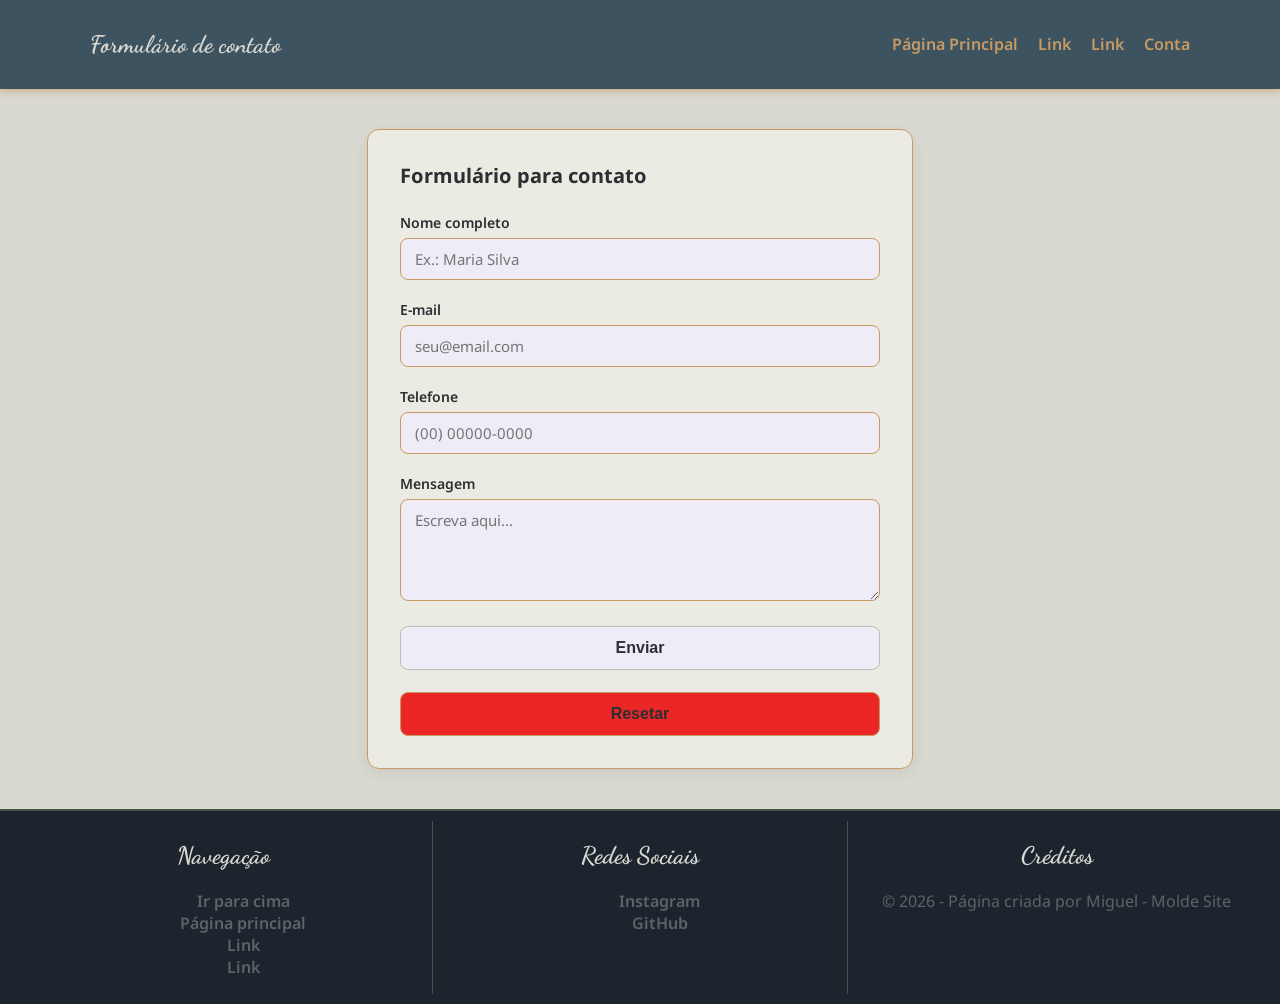
==== forms.html @ 01b7ef20 "Primeiro Upload" ====
<!doctype html>
<html lang="pt-BR">
  <head>
    <meta charset="UTF-8" />
    <meta name="viewport" content="width=device-width, initial-scale=1.0" />
    <link rel="stylesheet" href="style.css" />
    <link rel="stylesheet" href="style.css" />
    <link rel="preconnect" href="https://fonts.googleapis.com" />
    <link rel="preconnect" href="https://fonts.gstatic.com" crossorigin />
    <link
      href="https://fonts.googleapis.com/css2?family=Dancing+Script:wght@400..700&family=Noto+Sans:ital,wght@0,100..900;1,100..900&display=swap"
      rel="stylesheet"
    />
    <title>Formulário</title>
  </head>
  <body id="topo">
    <header class="topo">
      <nav class="menu">
        <h1 class="CardTitle">Formulário de contato</h1>
        <ul class="LinksMenu">
          <li><a href="index.html">Página Principal</a></li>
          <li><a href="">Link</a></li>
          <li><a href="">Link</a></li>
          <li><a href="">Conta</a></li>
        </ul>
      </nav>
    </header>
    <main>
      <!-- id="topo" -->
      <form class="form">
        <h2 class="texto-form">Formulário para contato</h2>
        <div class="campos">
          <label for="ex-nome">Nome completo</label>
          <input
            type="text"
            id="ex-nome"
            name="nome"
            placeholder="Ex.: Maria Silva"
            required
          />
        </div>
        <div class="campos">
          <label for="ex-email">E-mail</label>
          <input
            type="email"
            id="ex-email"
            name="email"
            placeholder="seu@email.com"
            required
          />
        </div>
        <div class="campos">
          <label for="ex-tel">Telefone</label>
          <input
            type="tel"
            id="tel"
            name="tel"
            placeholder="(00) 00000-0000"
            required
          />
        </div>
        <div class="campos">
          <label for="ex-mensagem">Mensagem</label>
          <textarea
            id="ex-mensagem"
            name="mensagem"
            rows="4"
            placeholder="Escreva aqui..."
          ></textarea>
        </div>
        <button type="submit">Enviar</button>
        <br /><br />
        <button type="reset">Resetar</button>
      </form>
    </main>
    <footer class="bottom">
      <article class="box">
        <div class="CardLeft">
          <h2 class="CardTitle">Navegação</h2>
          <ul class="">
            <li><a class="button" href="#topo">Ir para cima</a></li>
            <li><a class="button" href="index.html">Página principal</a></li>
            <li><a class="button" href="">Link</a></li>
            <li><a class="button" href="">Link</a></li>
          </ul>
        </div>
        <div class="CardCenter">
          <h2 class="CardTitle">Redes Sociais</h2>
          <ul class="">
            <li>
              <a
                class="button"
                target="_blank"
                href="https://www.instagram.com/miguel.moraes___?igsi=ZnhrdTlhOXlob2tw"
                >Instagram</a
              >
            </li>
            <li>
              <a
                class="button"
                target="_blank"
                href="https://github.com/Me-Moraes"
                >GitHub</a
              >
            </li>
          </ul>
        </div>
        <div class="CardRight">
          <h2 class="CardTitle">Créditos</h2>
          <p>© 2026 - Página criada por Miguel - Molde Site</p>
        </div>
      </article>
    </footer>
    <script src="script.js"></script>
  </body>
</html>
---- style.css ----
/* 
Banco de cores	          Hex	      Uso sugerido
Azul Noite Fuji	        #1C252E	Fundo principal / cabeçalhos
Cinza Névoa	            #5B6467	Textos secundários
Azul Lago Kawaguchi	    #3E5360	Destaques e blocos
Branco Neve	            #D9D9D2	Fundo claro / contraste
Grafite Vulcânico	    #2B2F31	Tipografia principal
Dourado Luzes da Vila	#C69B63	Botões e detalhes elegantes
Verde Floresta Japonesa	#465248	Elementos naturais / ícones */

/* Corpo da página */
body {
  margin: 0;
  color: #2b2f31;
  font-family: "Noto Sans", arial;
  background-color: #d9d9d2;
}
/* Header e navegação (Flex) */
.topo {
  background-color: #3e5360;
  position: sticky;
  z-index: 100;
  box-shadow: 0 2px 8px rgba(198, 155, 99, 0.75);
}
.CardTitle {
  font-family: "Dancing Script", Arial;
  font-weight: 1200;
  color: #d9d9d2;
}
.menu {
  max-width: 1100px;
  margin: 0 auto;
  display: flex;
  justify-content: space-between;
  align-items: center;
  padding: 10px 15px;
}
.LinksMenu {
  display: flex;
  list-style: none;
  gap: 20px;
}

.LinksMenu a {
  color: #c69b63;
  font-weight: 600;
  text-decoration: none;
  transition: color 0.3s;
}
.LinksMenu a:hover {
  color: #d9d9d2;
}
/* Main (Grid) */

/* Forms (dentro da main) */
.form {
  max-width: 480px;
  margin: 40px auto;
  padding: 32px;
  background-color: #ebebe3;
  border: 1px solid #c69b63;
  border-radius: 12px;
  box-shadow: 0 4px 16px rgba(0, 0, 0, 0.07);
}

.form h2 {
  margin: 0 0 24px;
  font-size: 20px;
  color: #2b2f31;
}

.campos {
  margin-bottom: 20px;
}

.form label {
  display: block;
  margin-bottom: 6px;
  font-size: 14px;
  font-weight: 600;
  color: #2b2f31;
}

.form input[type="text"],
.form input[type="email"],
.form input[type="tel"],
.form select,
.form textarea {
  width: 100%;
  padding: 10px 14px;
  border: 1.5px solid #c69b63;
  border-radius: 8px;
  font-size: 15px;
  font-family: inherit;
  color: #2b2f31;
  background-color: #f0ecf7;
  box-sizing: border-box;
  transition:
    border-color 0.2s ease,
    box-shadow 0.2s ease;
}

.form input:focus,
.form select:focus,
.form textarea:focus {
  outline: none;
  border-color: #c69b63;
  box-shadow: 0 0 0 3px rgba(198, 155, 99, 0.2);
}

.form textarea {
  resize: vertical;
}

.form button[type="submit"] {
  width: 100%;
  padding: 12px;
  background-color: #f0ecf7;
  color: #2b2f31;
  border: 1px solid #bdbdb6;
  border-radius: 8px;
  font-size: 16px;
  font-weight: 600;
  cursor: pointer;
  transition:
    background-color 0.2s ease,
    transform 0.1s ease;
}

.form button[type="submit"]:hover {
  background-color: #bdbdbd;
  border: 1px solid #868681;
}

.form button[type="submit"]:active {
  transform: scale(0.97);
}
.form button[type="reset"] {
  width: 100%;
  padding: 12px;
  background-color: #eb2626;
  color: #2b2f31;
  border: 1px solid #c69b63;
  border-radius: 8px;
  font-size: 16px;
  font-weight: 600;
  cursor: pointer;
  transition:
    background-color 0.2s ease,
    transform 0.1s ease;
}

.form button[type="reset"]:hover {
  background-color: #961818;
  border: 1px solid #6d1313;
}

.form button[type="reset"]:active {
  transform: scale(0.97);
}

/* Footer Principal (Grid) */
.bottom {
  color: #5b6467;
  background-color: #1c252e;
  border-top: 2px solid #465248;
  max-height: 240px;
  justify-content: space-between;
}
.box {
  display: grid;
  grid-template-areas: "CardLeft CardCenter CardRight";
  grid-template-columns: 1fr 1fr 1fr;
  padding: 10px 15px;
}
.box div.CardLeft {
  grid-area: CardLeft 1;
  text-align: center;
}
.box div.CardCenter {
  grid-area: CardCenter 1;
  border-left: 1px solid #465248;
  border-right: 1px solid #465248;
  text-align: center;
}
.box div.CardRight {
  grid-area: CardRight 1;
  text-align: center;
}
.box a.button {
  color: #5b6467;
  font-weight: 600;
  transition: color 0.3s;
  text-decoration: none;
}
.box a:hover {
  color: #d9d9d2;
}
.box ul {
  list-style: none;
}
/* Uma outra abordagem abaixo (Footer) obs: não testado e provavelmente não funciona */
/* 
.CardFooter {
    padding: 10px 15px;
    min-height: 100px;
    min-width: 220px;
    border-left: 2px solid #C69B63;
    text-align: center;
}  */
/* 
.CardDiv {
    display: flex;
    padding: 10px 15px;
    justify-content: space-between;
}  */
/* 
.CardDiv a, ul, li {
    color: #C69B63;
    font-weight: 600;
    text-decoration: none;
    transition: color 0.3s;
    list-style: none;
} */
---- style.css ----
/* 
Banco de cores	          Hex	      Uso sugerido
Azul Noite Fuji	        #1C252E	Fundo principal / cabeçalhos
Cinza Névoa	            #5B6467	Textos secundários
Azul Lago Kawaguchi	    #3E5360	Destaques e blocos
Branco Neve	            #D9D9D2	Fundo claro / contraste
Grafite Vulcânico	    #2B2F31	Tipografia principal
Dourado Luzes da Vila	#C69B63	Botões e detalhes elegantes
Verde Floresta Japonesa	#465248	Elementos naturais / ícones */

/* Corpo da página */
body {
  margin: 0;
  color: #2b2f31;
  font-family: "Noto Sans", arial;
  background-color: #d9d9d2;
}
/* Header e navegação (Flex) */
.topo {
  background-color: #3e5360;
  position: sticky;
  z-index: 100;
  box-shadow: 0 2px 8px rgba(198, 155, 99, 0.75);
}
.CardTitle {
  font-family: "Dancing Script", Arial;
  font-weight: 1200;
  color: #d9d9d2;
}
.menu {
  max-width: 1100px;
  margin: 0 auto;
  display: flex;
  justify-content: space-between;
  align-items: center;
  padding: 10px 15px;
}
.LinksMenu {
  display: flex;
  list-style: none;
  gap: 20px;
}

.LinksMenu a {
  color: #c69b63;
  font-weight: 600;
  text-decoration: none;
  transition: color 0.3s;
}
.LinksMenu a:hover {
  color: #d9d9d2;
}
/* Main (Grid) */

/* Forms (dentro da main) */
.form {
  max-width: 480px;
  margin: 40px auto;
  padding: 32px;
  background-color: #ebebe3;
  border: 1px solid #c69b63;
  border-radius: 12px;
  box-shadow: 0 4px 16px rgba(0, 0, 0, 0.07);
}

.form h2 {
  margin: 0 0 24px;
  font-size: 20px;
  color: #2b2f31;
}

.campos {
  margin-bottom: 20px;
}

.form label {
  display: block;
  margin-bottom: 6px;
  font-size: 14px;
  font-weight: 600;
  color: #2b2f31;
}

.form input[type="text"],
.form input[type="email"],
.form input[type="tel"],
.form select,
.form textarea {
  width: 100%;
  padding: 10px 14px;
  border: 1.5px solid #c69b63;
  border-radius: 8px;
  font-size: 15px;
  font-family: inherit;
  color: #2b2f31;
  background-color: #f0ecf7;
  box-sizing: border-box;
  transition:
    border-color 0.2s ease,
    box-shadow 0.2s ease;
}

.form input:focus,
.form select:focus,
.form textarea:focus {
  outline: none;
  border-color: #c69b63;
  box-shadow: 0 0 0 3px rgba(198, 155, 99, 0.2);
}

.form textarea {
  resize: vertical;
}

.form button[type="submit"] {
  width: 100%;
  padding: 12px;
  background-color: #f0ecf7;
  color: #2b2f31;
  border: 1px solid #bdbdb6;
  border-radius: 8px;
  font-size: 16px;
  font-weight: 600;
  cursor: pointer;
  transition:
    background-color 0.2s ease,
    transform 0.1s ease;
}

.form button[type="submit"]:hover {
  background-color: #bdbdbd;
  border: 1px solid #868681;
}

.form button[type="submit"]:active {
  transform: scale(0.97);
}
.form button[type="reset"] {
  width: 100%;
  padding: 12px;
  background-color: #eb2626;
  color: #2b2f31;
  border: 1px solid #c69b63;
  border-radius: 8px;
  font-size: 16px;
  font-weight: 600;
  cursor: pointer;
  transition:
    background-color 0.2s ease,
    transform 0.1s ease;
}

.form button[type="reset"]:hover {
  background-color: #961818;
  border: 1px solid #6d1313;
}

.form button[type="reset"]:active {
  transform: scale(0.97);
}

/* Footer Principal (Grid) */
.bottom {
  color: #5b6467;
  background-color: #1c252e;
  border-top: 2px solid #465248;
  max-height: 240px;
  justify-content: space-between;
}
.box {
  display: grid;
  grid-template-areas: "CardLeft CardCenter CardRight";
  grid-template-columns: 1fr 1fr 1fr;
  padding: 10px 15px;
}
.box div.CardLeft {
  grid-area: CardLeft 1;
  text-align: center;
}
.box div.CardCenter {
  grid-area: CardCenter 1;
  border-left: 1px solid #465248;
  border-right: 1px solid #465248;
  text-align: center;
}
.box div.CardRight {
  grid-area: CardRight 1;
  text-align: center;
}
.box a.button {
  color: #5b6467;
  font-weight: 600;
  transition: color 0.3s;
  text-decoration: none;
}
.box a:hover {
  color: #d9d9d2;
}
.box ul {
  list-style: none;
}
/* Uma outra abordagem abaixo (Footer) obs: não testado e provavelmente não funciona */
/* 
.CardFooter {
    padding: 10px 15px;
    min-height: 100px;
    min-width: 220px;
    border-left: 2px solid #C69B63;
    text-align: center;
}  */
/* 
.CardDiv {
    display: flex;
    padding: 10px 15px;
    justify-content: space-between;
}  */
/* 
.CardDiv a, ul, li {
    color: #C69B63;
    font-weight: 600;
    text-decoration: none;
    transition: color 0.3s;
    list-style: none;
} */
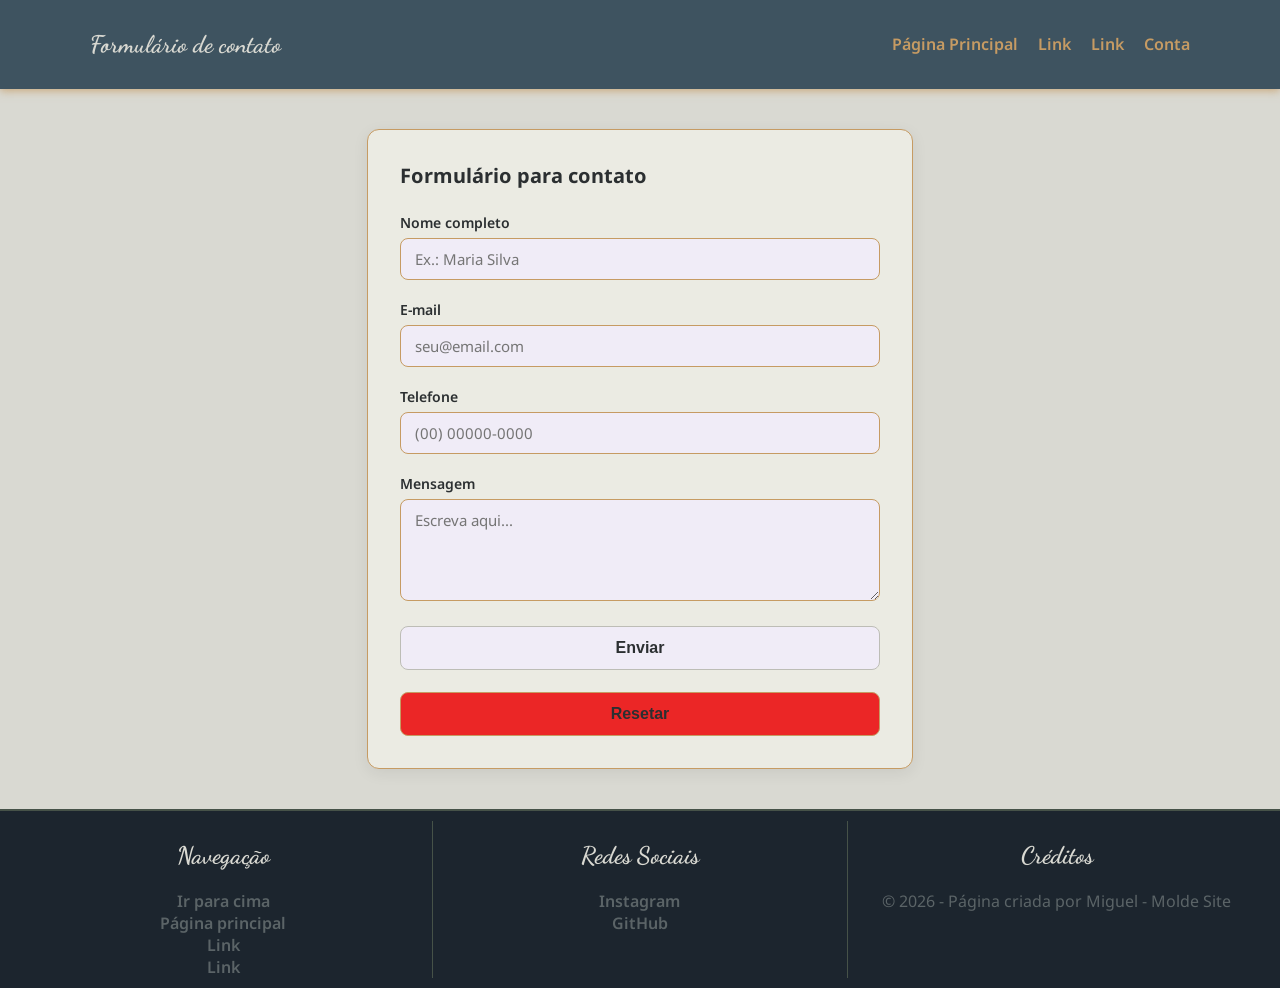
==== commit 377aba3c: "Atualização CSS, Linha: 199-200" ====
--- a/forms.html
+++ b/forms.html
@@ -3,7 +3,6 @@
   <head>
     <meta charset="UTF-8" />
     <meta name="viewport" content="width=device-width, initial-scale=1.0" />
-    <link rel="stylesheet" href="style.css" />
     <link rel="stylesheet" href="style.css" />
     <link rel="preconnect" href="https://fonts.googleapis.com" />
     <link rel="preconnect" href="https://fonts.gstatic.com" crossorigin />
@@ -77,7 +76,6 @@
       <article class="box">
         <div class="CardLeft">
           <h2 class="CardTitle">Navegação</h2>
-          <ul class="">
             <li><a class="button" href="#topo">Ir para cima</a></li>
             <li><a class="button" href="index.html">Página principal</a></li>
             <li><a class="button" href="">Link</a></li>
@@ -86,7 +84,6 @@
         </div>
         <div class="CardCenter">
           <h2 class="CardTitle">Redes Sociais</h2>
-          <ul class="">
             <li>
               <a
                 class="button"
@@ -103,7 +100,6 @@
                 >GitHub</a
               >
             </li>
-          </ul>
         </div>
         <div class="CardRight">
           <h2 class="CardTitle">Créditos</h2>
--- a/style.css
+++ b/style.css
@@ -196,7 +196,7 @@
 .box a:hover {
   color: #d9d9d2;
 }
-.box ul {
+.box li {
   list-style: none;
 }
 /* Uma outra abordagem abaixo (Footer) obs: não testado e provavelmente não funciona */
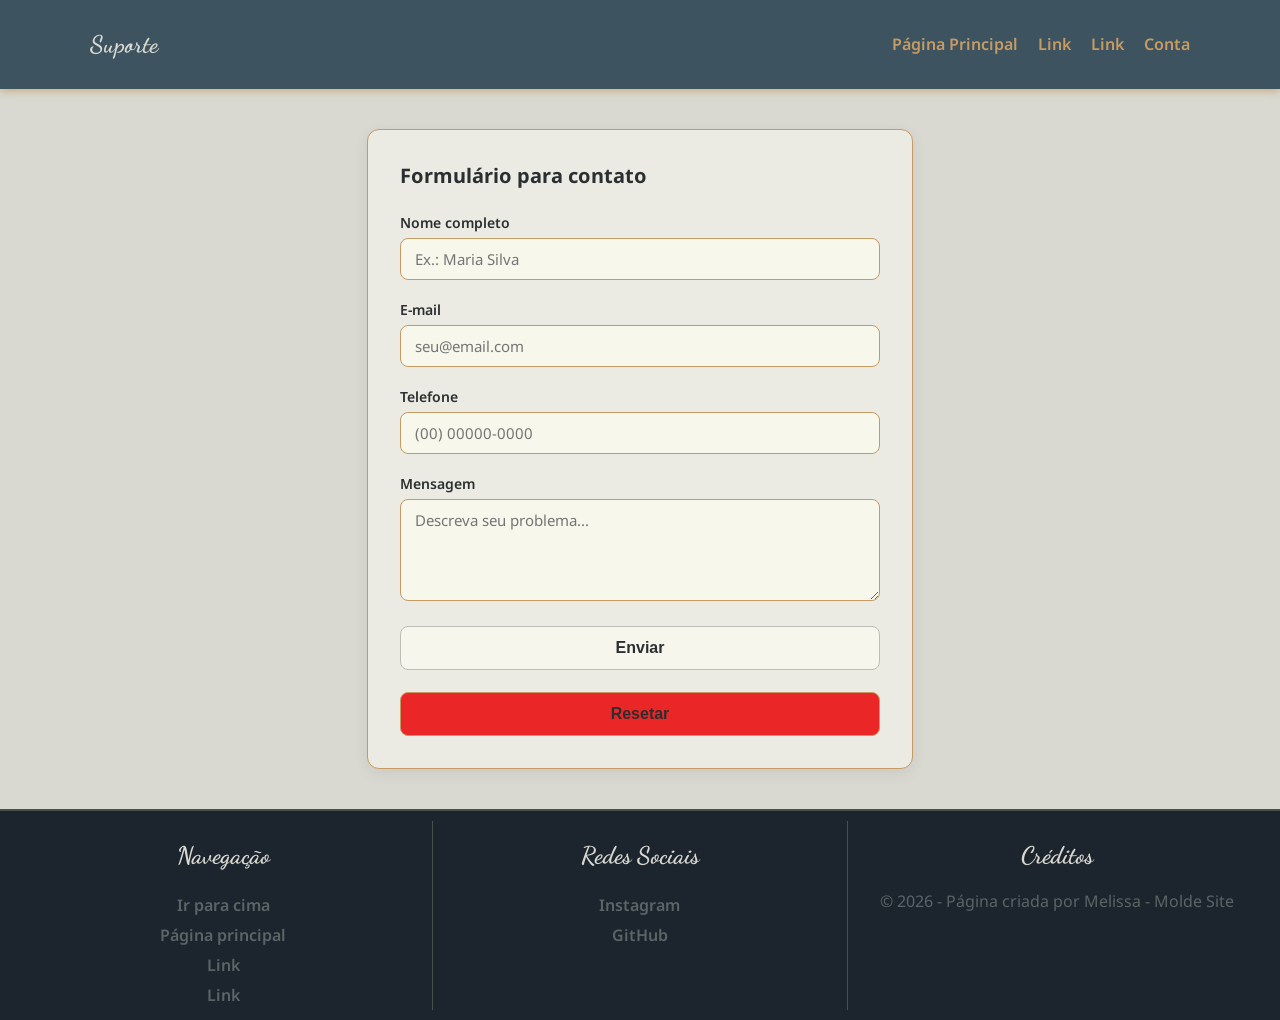
==== commit 494e0dd4: "Atualização geral e introdução login" ====
--- a/forms.html
+++ b/forms.html
@@ -10,12 +10,12 @@
       href="https://fonts.googleapis.com/css2?family=Dancing+Script:wght@400..700&family=Noto+Sans:ital,wght@0,100..900;1,100..900&display=swap"
       rel="stylesheet"
     />
-    <title>Formulário</title>
+    <title>Suporte</title>
   </head>
   <body id="topo">
     <header class="topo">
       <nav class="menu">
-        <h1 class="CardTitle">Formulário de contato</h1>
+        <h1 class="CardTitle">Suporte</h1>
         <ul class="LinksMenu">
           <li><a href="index.html">Página Principal</a></li>
           <li><a href="">Link</a></li>
@@ -64,7 +64,7 @@
             id="ex-mensagem"
             name="mensagem"
             rows="4"
-            placeholder="Escreva aqui..."
+            placeholder="Descreva seu problema..."
           ></textarea>
         </div>
         <button type="submit">Enviar</button>
@@ -76,34 +76,33 @@
       <article class="box">
         <div class="CardLeft">
           <h2 class="CardTitle">Navegação</h2>
-            <li><a class="button" href="#topo">Ir para cima</a></li>
-            <li><a class="button" href="index.html">Página principal</a></li>
-            <li><a class="button" href="">Link</a></li>
-            <li><a class="button" href="">Link</a></li>
-          </ul>
+          <li><a class="button" href="#topo">Ir para cima</a></li>
+          <li><a class="button" href="index.html">Página principal</a></li>
+          <li><a class="button" href="">Link</a></li>
+          <li><a class="button" href="">Link</a></li>
         </div>
         <div class="CardCenter">
           <h2 class="CardTitle">Redes Sociais</h2>
-            <li>
-              <a
-                class="button"
-                target="_blank"
-                href="https://www.instagram.com/miguel.moraes___?igsi=ZnhrdTlhOXlob2tw"
-                >Instagram</a
-              >
-            </li>
-            <li>
-              <a
-                class="button"
-                target="_blank"
-                href="https://github.com/Me-Moraes"
-                >GitHub</a
-              >
-            </li>
+          <li>
+            <a
+              class="button"
+              target="_blank"
+              href="https://www.instagram.com/miguel.moraes___?igsi=ZnhrdTlhOXlob2tw"
+              >Instagram</a
+            >
+          </li>
+          <li>
+            <a
+              class="button"
+              target="_blank"
+              href="https://github.com/Me-Moraes"
+              >GitHub</a
+            >
+          </li>
         </div>
         <div class="CardRight">
           <h2 class="CardTitle">Créditos</h2>
-          <p>© 2026 - Página criada por Miguel - Molde Site</p>
+          <p>© 2026 - Página criada por Melissa - Molde Site</p>
         </div>
       </article>
     </footer>
--- a/style.css
+++ b/style.css
@@ -84,6 +84,7 @@
 .form input[type="text"],
 .form input[type="email"],
 .form input[type="tel"],
+.form input[type="password"],
 .form select,
 .form textarea {
   width: 100%;
@@ -93,7 +94,7 @@
   font-size: 15px;
   font-family: inherit;
   color: #2b2f31;
-  background-color: #f0ecf7;
+  background-color: #f7f7ec;
   box-sizing: border-box;
   transition:
     border-color 0.2s ease,
@@ -115,7 +116,7 @@
 .form button[type="submit"] {
   width: 100%;
   padding: 12px;
-  background-color: #f0ecf7;
+  background-color: #f7f6ec;
   color: #2b2f31;
   border: 1px solid #bdbdb6;
   border-radius: 8px;
@@ -198,27 +199,5 @@
 }
 .box li {
   list-style: none;
-}
-/* Uma outra abordagem abaixo (Footer) obs: não testado e provavelmente não funciona */
-/* 
-.CardFooter {
-    padding: 10px 15px;
-    min-height: 100px;
-    min-width: 220px;
-    border-left: 2px solid #C69B63;
-    text-align: center;
-}  */
-/* 
-.CardDiv {
-    display: flex;
-    padding: 10px 15px;
-    justify-content: space-between;
-}  */
-/* 
-.CardDiv a, ul, li {
-    color: #C69B63;
-    font-weight: 600;
-    text-decoration: none;
-    transition: color 0.3s;
-    list-style: none;
-} */
+  padding: 4px;
+}
